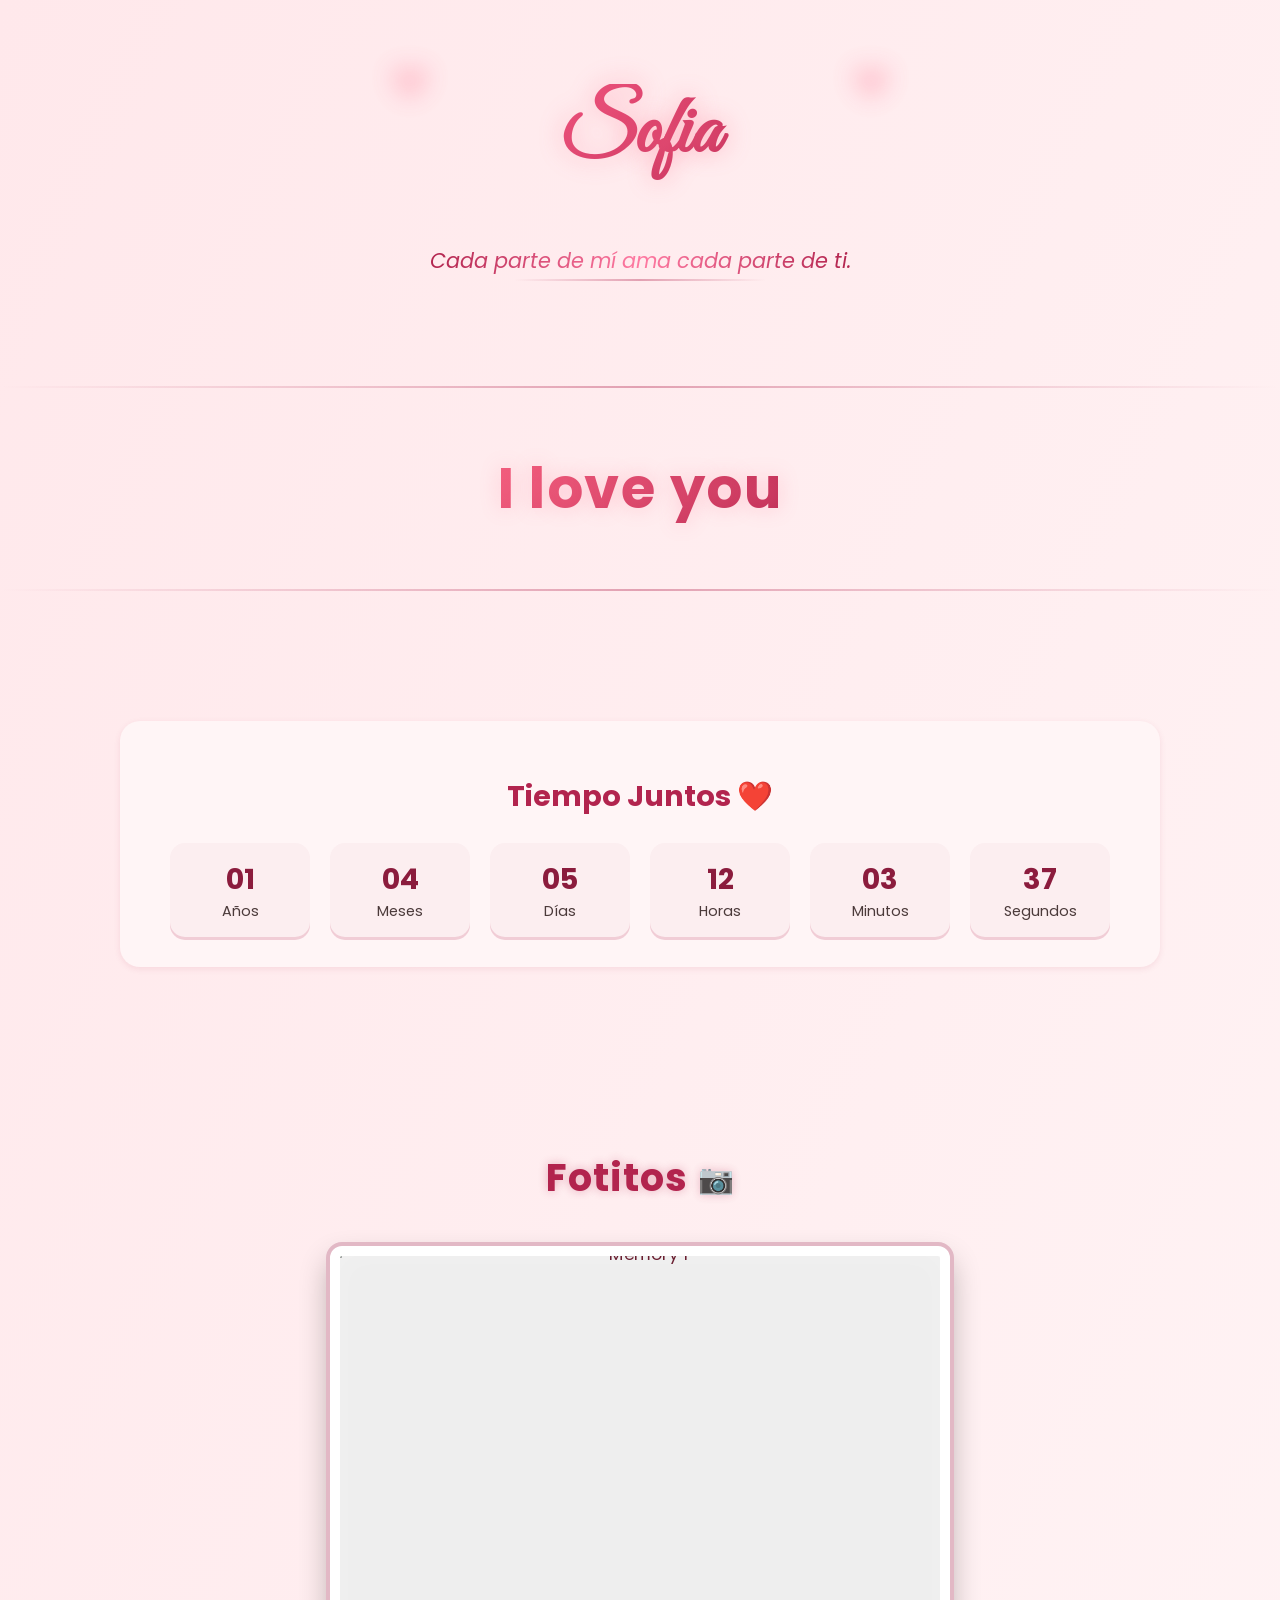
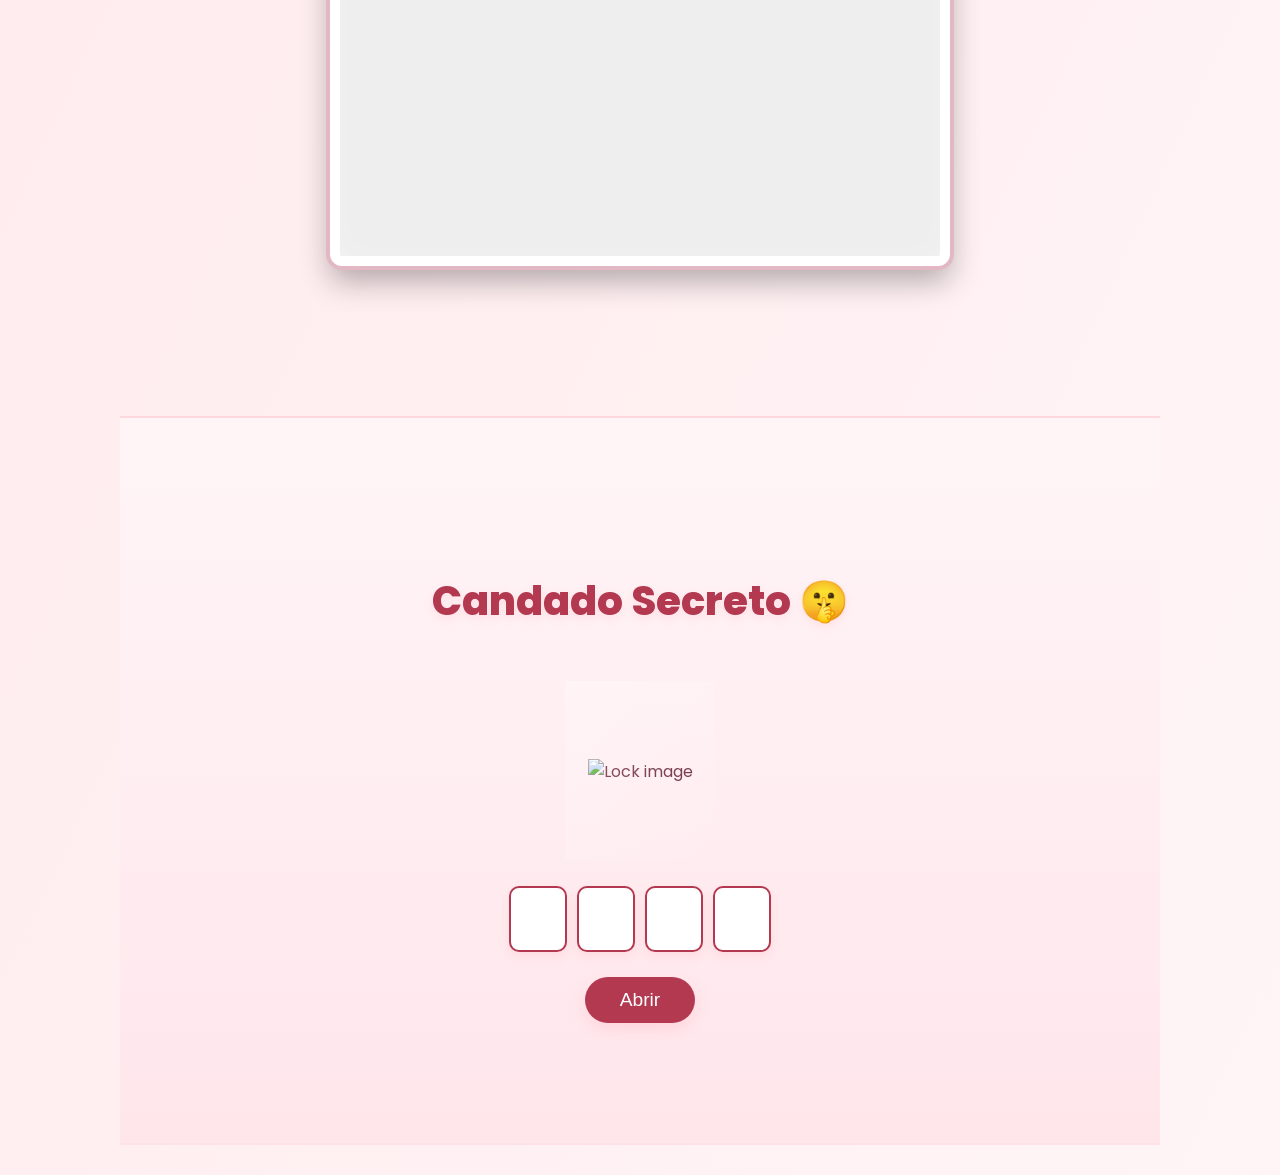
==== index.html @ d013a29e "Add files via upload" ====
<!DOCTYPE html>
<html lang="en">
<head>
  <meta charset="UTF-8" />
  <meta name="viewport" content="width=device-width, initial-scale=1.0" />
  <title>Para Mi Amor ❤️</title>
  <link rel="stylesheet" href="style.css" />
</head>
<body>
  <header>
    <h1 class="main-title">Sofia</h1>
    <p class="subtitle">Cada parte de mí ama cada parte de ti.</p>
	<section class="love-section">
		<h2 class="love-title" id="loveText">I love you</h2>
	  </section>
  </header>

  <main>
    <div class="time-container">
      <h2 class="time-title">Tiempo Juntos ❤️</h2>
      <div class="timer">
        <div class="time-box">
          <div id="years" class="time-value">--</div>
          <div class="time-label">Años</div>
        </div>
        <div class="time-box">
          <div id="months" class="time-value">--</div>
          <div class="time-label">Meses</div>
        </div>
        <div class="time-box">
          <div id="days" class="time-value">--</div>
          <div class="time-label">Días</div>
        </div>
        <div class="time-box">
          <div id="hours" class="time-value">--</div>
          <div class="time-label">Horas</div>
        </div>
        <div class="time-box">
          <div id="minutes" class="time-value">--</div>
          <div class="time-label">Minutos</div>
        </div>
        <div class="time-box">
          <div id="seconds" class="time-value">--</div>
          <div class="time-label">Segundos</div>
        </div>
      </div>
    </div>

	<section class="memories">
		<h2>Fotitos</h2>
		<div class="memory-frame">
		  <img src="assets/1.jpeg" alt="Memory 1" class="active">
		  <img src="assets/2.jpeg" alt="Memory 2">
		  <img src="assets/3.jpeg" alt="Memory 3">
		  <img src="assets/4.jpeg" alt="Memory 4">
		  <img src="assets/5.jpeg" alt="Memory 5">
		  <img src="assets/6.jpeg" alt="Memory 6">
		  <img src="assets/7.jpeg" alt="Memory 7">
		</div>
	  </section>	 
	  
	  <section class="lock-section">
		<h2 class="lock-title">Candado Secreto 🤫</h2>
		<div class="lock-container">
		  <div class="lock">
			<img src="assets/real-lock.png" alt="Lock image" class="lock-img">
		  </div>
		  <div class="lock-inputs">
			<input type="password" maxlength="1" class="digit">
			<input type="password" maxlength="1" class="digit">
			<input type="password" maxlength="1" class="digit">
			<input type="password" maxlength="1" class="digit">
		  </div>
		  <button class="unlock-btn">Abrir</button>
		</div>
	  </section>
		
  </main>


  <script src="script.js"></script>
</body>
</html>
---- style.css ----
@import url('https://fonts.googleapis.com/css2?family=Great+Vibes&family=Poppins:wght@400;600;700&display=swap');

body {
  font-family: 'Poppins', sans-serif;
  background: linear-gradient(to bottom right, #ffe8eb, #fff5f6);
  display: flex;
  flex-direction: column;
  align-items: center;
  justify-content: start;
  min-height: 100vh;
  margin: 0;
  padding: 30px 20px;
  color: #6b2737;
  overflow-x: hidden;
}

/* --- Header Section --- */
header {
  text-align: center;
  margin-bottom: 40px;
  position: relative;
}

.main-title {
  font-family: 'Great Vibes', cursive;
  font-size: 5rem;
  background: linear-gradient(135deg, #ff5f8a, #b2244e);
  -webkit-background-clip: text;
  -webkit-text-fill-color: transparent;
  text-shadow: 0 0 25px rgba(255, 105, 135, 0.4);
  animation: pulseGlow 3s infinite ease-in-out;
  position: relative;
}

@keyframes pulseGlow {
  0%, 100% {
    text-shadow: 0 0 25px rgba(255, 105, 135, 0.4);
    transform: scale(1);
  }
  50% {
    text-shadow: 0 0 45px rgba(255, 105, 135, 0.7);
    transform: scale(1.05);
  }
}

/* Floating hearts animation */
.main-title::before,
.main-title::after {
  content: "💖";
  position: absolute;
  font-size: 2rem;
  animation: floatHearts 4s infinite ease-in-out;
  opacity: 0.8;
}

.main-title::before {
  left: -40px;
  top: -20px;
  animation-delay: 0.5s;
}

.main-title::after {
  right: -40px;
  top: -20px;
  animation-delay: 1.5s;
}

@keyframes floatHearts {
  0% { transform: translateY(0) rotate(0deg); opacity: 1; }
  50% { transform: translateY(-10px) rotate(10deg); opacity: 0.8; }
  100% { transform: translateY(0) rotate(0deg); opacity: 1; }
}

.subtitle {
	font-size: 1.3rem;
	color: #82354e;
	font-style: italic;
	margin: 8px 0 15px;
	background: linear-gradient(90deg, #b2244e, #ff7aa2, #b2244e);
	-webkit-background-clip: text;
	-webkit-text-fill-color: transparent;
	position: relative;
	display: inline-block;
	padding-bottom: 5px;
  }
  
  .subtitle::after {
	content: "";
	position: absolute;
	left: 20%;
	right: 20%;
	bottom: 0;
	height: 2px;
	background: linear-gradient(90deg, transparent, #b2244e60, transparent);
	border-radius: 2px;
  }

  .love-section {
	text-align: center;
	margin: 150px 0 150px;
	position: relative;
  }
  
  .love-section::before,
  .love-section::after {
	content: "";
	position: absolute;
	left: 50%;
	transform: translateX(-50%);
	width: 100vw; /* full viewport width */
	height: 2px;
	background: linear-gradient(90deg, transparent, #b2244e60, transparent);
  }
  
  .love-section::before {
	top: -60px;
  }
  
  .love-section::after {
	bottom: -60px;
  }
  
  
  .love-title {
	font-size: 3.5rem;
	font-weight: 700;
	background: linear-gradient(135deg, #ff6a88, #b2244e);
	-webkit-background-clip: text;
	-webkit-text-fill-color: transparent;
	text-shadow: 0 0 20px rgba(255, 105, 135, 0.25);
	letter-spacing: 1.5px;
	transition: opacity 1s ease-in-out, transform 0.6s ease-in-out;
	margin: 0;
  }
  
  

/* --- Time Container --- */
.time-container {
  background: #fff5f6;
  border-radius: 20px;
  padding: 30px 50px;
  box-shadow: 0 2px 6px rgba(178, 36, 78, 0.1);
  text-align: center;
}

.time-title {
  color: #b2244e;
  margin-bottom: 25px;
  font-size: 1.8rem;
  display: flex;
  align-items: center;
  justify-content: center;
  gap: 8px;
}

.timer {
  display: flex;
  flex-wrap: wrap;
  justify-content: center;
  gap: 20px;
}

.time-box {
  background: #fceef0;
  border-radius: 15px;
  padding: 15px 25px;
  width: 90px;
  text-align: center;
  box-shadow: 0 3px 0 #b2244e30;
}

.time-value {
  font-size: 1.8rem;
  font-weight: 700;
  color: #8b1c3d;
}

.time-label {
  font-size: 0.9rem;
  color: #4b3a3a;
}

/* Memories */
.memories {
	text-align: center;
	margin: 150px auto;
	max-width: 800px;
	position: relative;
  }
  
  .memories h2 {
	font-size: 2.4rem;
	color: #b2244e;
	font-weight: 700;
	margin-bottom: 40px;
	letter-spacing: 1px;
	text-shadow: 0 0 10px #b2244e50;
	display: inline-flex;
	align-items: center;
	gap: 10px;
  }
  
  .memories h2::after {
	content: "📷";
	font-size: 1.8rem;
	opacity: 0.8;
	transform: translateY(2px);
  }
  
  /* Framed photo area */
  .memory-frame {
	position: relative;
	width: 600px;
	height: 600px;
	margin: 0 auto;
	border-radius: 12px;
	overflow: hidden;
	background: #eee;
	border: 10px solid #fff;
	box-shadow:
	  0 0 0 4px #e2b8c5,
	  0 15px 30px rgba(0,0,0,0.3),
	  inset 0 0 30px rgba(255, 255, 255, 0.2);
  }
  
  /* Vintage filter overlay */
  .memory-frame img {
	position: absolute;
	top: 50%;
	left: 50%;
	width: 100%;
	height: 100%;
	object-fit: cover;
	transform: translate(-50%, -50%) scale(1);
	opacity: 0;
	transition: opacity 2s ease, transform 10s ease;
	filter: contrast(1.05) brightness(0.95) saturate(1.1);
  }
  
  .memory-frame img.active {
	opacity: 1;
	transform: translate(-50%, -50%) scale(1.05);
  }
  
/* Lock Section */
.lock-section {
	text-align: center;
	padding: 120px 0;
	background: linear-gradient(180deg, #fff5f7 0%, #ffe6eb 100%);
	border-top: 2px solid rgba(255, 182, 193, 0.3);
	border-bottom: 2px solid rgba(255, 182, 193, 0.3);
	position: relative;
  }
  
  .lock-title {
	font-size: 2.5rem;
	color: #b33951;
	font-weight: 800;
	text-shadow: 0 3px 8px rgba(255, 182, 193, 0.3);
	margin-bottom: 50px;
  }
  
  /* Lock Container */
  .lock-container {
	display: flex;
	flex-direction: column;
	align-items: center;
	gap: 25px;
  }
  
  /* Lock body */
  .lock {
	position: relative;
	width: 150px;
	height: 180px;
	/* opcional: background de relleno mientras carga imagen */
	display: flex;
	justify-content: center;
	align-items: center;
  }
  
  .lock-img {
	max-width: 100%;
	max-height: 100%;
	object-fit: contain;
  }
  
  
  /* Metallic shine on lock */
  .lock::before {
	content: '';
	position: absolute;
	top: 0;
	left: 0;
	width: 100%;
	height: 100%;
	background: linear-gradient(135deg, rgba(255,255,255,0.3), transparent);
	z-index: 1;
  }
  
  /* Inner metallic center */
  .lock-inner {
	width: 80%;
	height: 60%;
	background: linear-gradient(180deg, #ffe4e9 0%, #ffccd4 100%);
	border-radius: 15px;
	display: flex;
	align-items: center;
	justify-content: center;
	box-shadow: inset 0 5px 10px rgba(0, 0, 0, 0.1);
	position: relative;
  }
  
  /* Keyhole (symbolic heart-style hole) */
  .lock-keyhole {
	width: 20px;
	height: 35px;
	background: #b33951;
	border-radius: 10px;
	position: relative;
  }
  
  .lock-keyhole::before {
	content: "";
	position: absolute;
	top: -12px;
	left: 50%;
	transform: translateX(-50%);
	width: 22px;
	height: 22px;
	background: #b33951;
	border-radius: 50%;
  }
  
  /* Inputs */
  .lock-inputs {
	display: flex;
	gap: 10px;
  }
  
  .digit {
	width: 50px;
	height: 60px;
	text-align: center;
	font-size: 1.8rem;
	border: 2px solid #b33951;
	border-radius: 10px;
	background: #fff;
	color: #b33951;
	box-shadow: 0 4px 10px rgba(255, 182, 193, 0.3);
	transition: 0.3s;
  }
  
  .digit:focus {
	outline: none;
	transform: scale(1.1);
	box-shadow: 0 4px 15px rgba(255, 182, 193, 0.6);
  }
  
  /* Button */
  .unlock-btn {
	background: #b33951;
	color: white;
	border: none;
	padding: 12px 35px;
	border-radius: 25px;
	font-size: 1.2rem;
	cursor: pointer;
	transition: all 0.3s ease;
	box-shadow: 0 6px 15px rgba(255, 182, 193, 0.4);
  }
  
  .unlock-btn:hover {
	background: #992f45;
	transform: translateY(-2px);
	box-shadow: 0 10px 20px rgba(255, 182, 193, 0.5);
  }
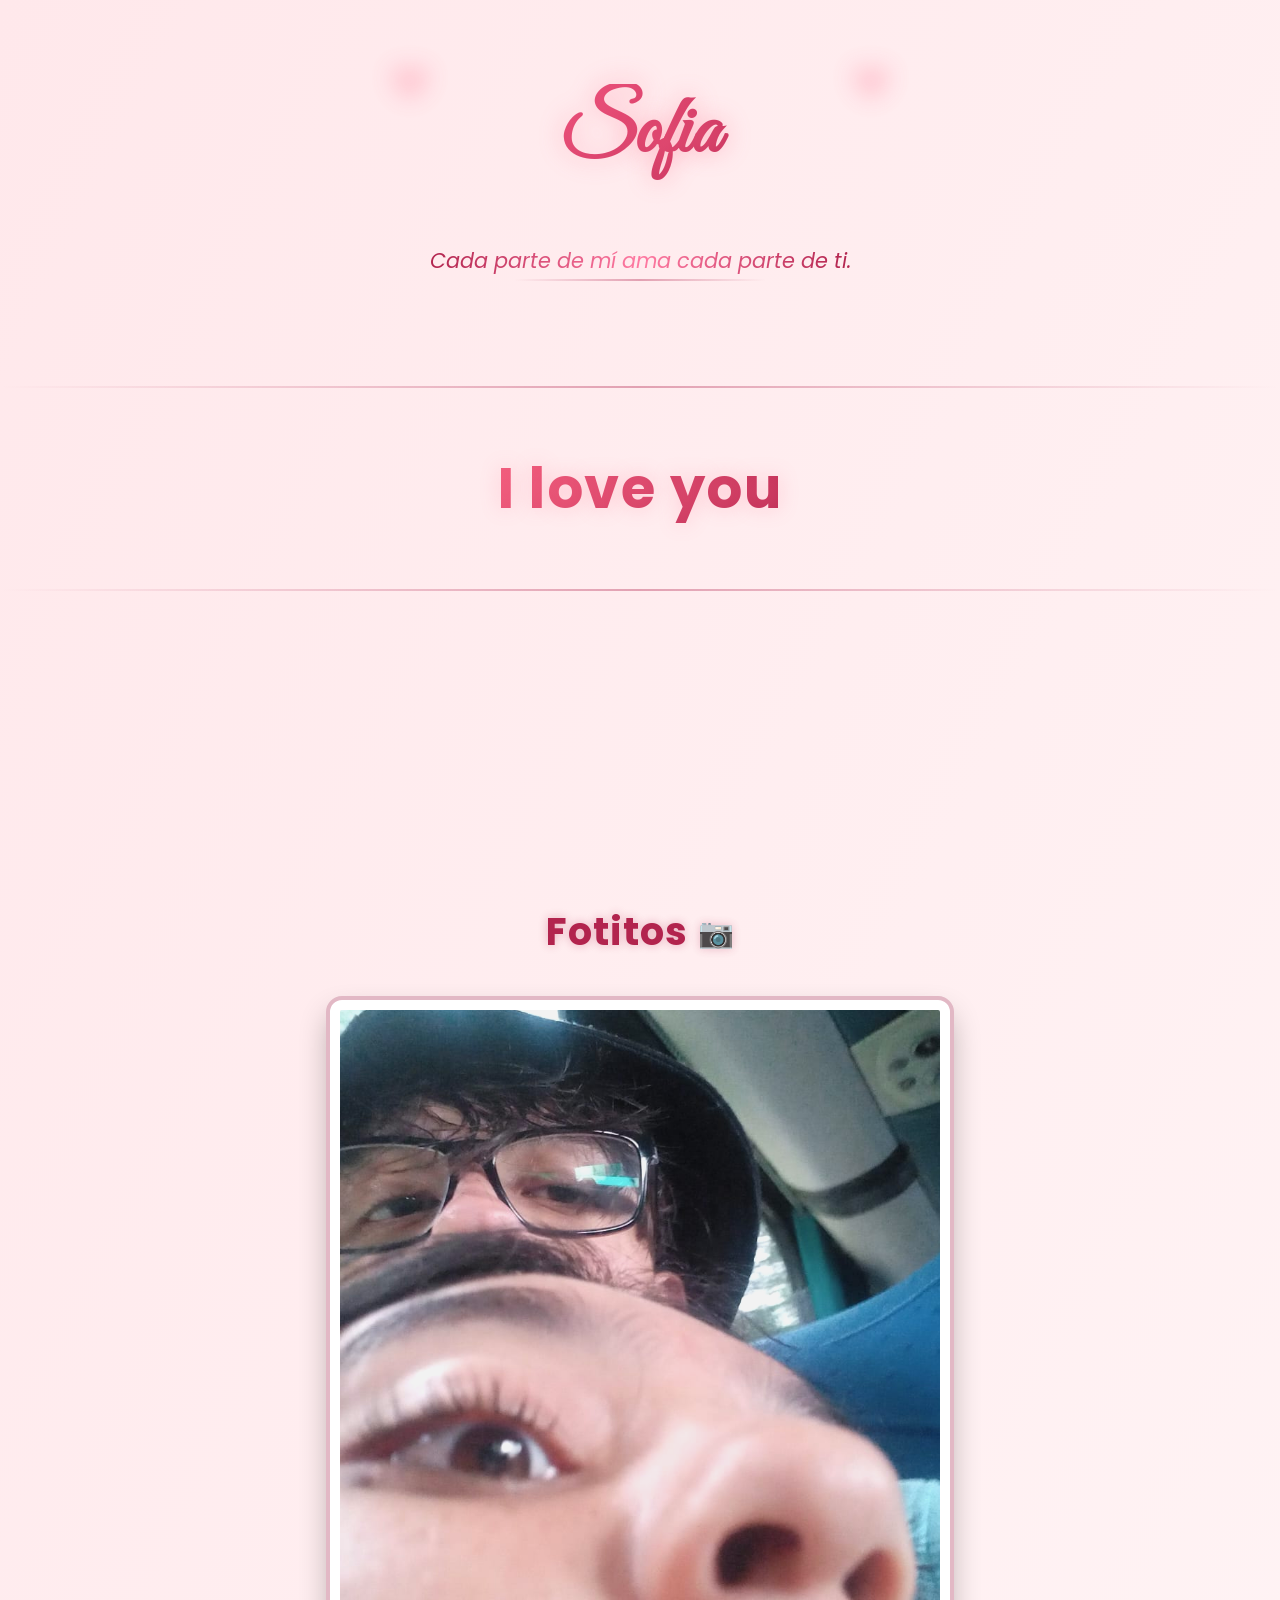
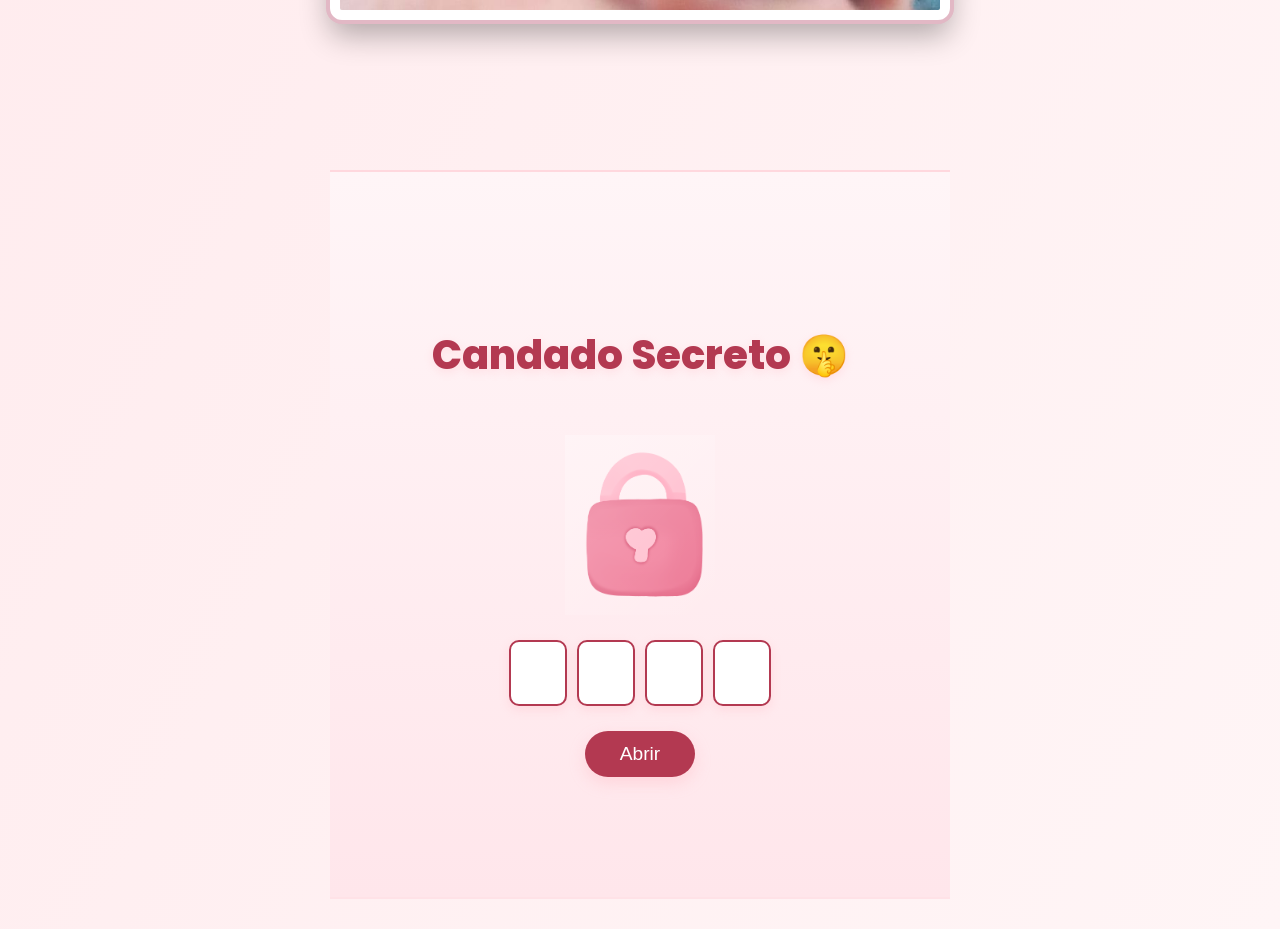
==== commit 580aeece: "Add files via upload" ====
--- a/index.html
+++ b/index.html
@@ -1,21 +1,25 @@
 <!DOCTYPE html>
-<html lang="en">
+<html lang="es">
+
 <head>
   <meta charset="UTF-8" />
   <meta name="viewport" content="width=device-width, initial-scale=1.0" />
-  <title>Para Mi Amor ❤️</title>
+  <title>Para Mi Amor</title>
+  <link rel="icon" href="assets/icon.ico">
   <link rel="stylesheet" href="style.css" />
 </head>
+
 <body>
   <header>
     <h1 class="main-title">Sofia</h1>
     <p class="subtitle">Cada parte de mí ama cada parte de ti.</p>
-	<section class="love-section">
-		<h2 class="love-title" id="loveText">I love you</h2>
-	  </section>
+    <section class="love-section">
+      <h2 class="love-title" id="loveText">I love you</h2>
+    </section>
   </header>
 
   <main>
+    <!--
     <div class="time-container">
       <h2 class="time-title">Tiempo Juntos ❤️</h2>
       <div class="timer">
@@ -46,38 +50,43 @@
       </div>
     </div>
 
-	<section class="memories">
-		<h2>Fotitos</h2>
-		<div class="memory-frame">
-		  <img src="assets/1.jpeg" alt="Memory 1" class="active">
-		  <img src="assets/2.jpeg" alt="Memory 2">
-		  <img src="assets/3.jpeg" alt="Memory 3">
-		  <img src="assets/4.jpeg" alt="Memory 4">
-		  <img src="assets/5.jpeg" alt="Memory 5">
-		  <img src="assets/6.jpeg" alt="Memory 6">
-		  <img src="assets/7.jpeg" alt="Memory 7">
-		</div>
-	  </section>	 
-	  
-	  <section class="lock-section">
-		<h2 class="lock-title">Candado Secreto 🤫</h2>
-		<div class="lock-container">
-		  <div class="lock">
-			<img src="assets/real-lock.png" alt="Lock image" class="lock-img">
-		  </div>
-		  <div class="lock-inputs">
-			<input type="password" maxlength="1" class="digit">
-			<input type="password" maxlength="1" class="digit">
-			<input type="password" maxlength="1" class="digit">
-			<input type="password" maxlength="1" class="digit">
-		  </div>
-		  <button class="unlock-btn">Abrir</button>
-		</div>
-	  </section>
-		
+-->
+
+    <section class="memories">
+      <h2>Fotitos</h2>
+      <div class="memory-frame">
+        <img src="assets/1.jpeg" alt="Memory 1" class="active">
+        <img src="assets/2.jpeg" alt="Memory 2">
+        <img src="assets/3.jpeg" alt="Memory 3">
+        <img src="assets/4.jpeg" alt="Memory 4">
+        <img src="assets/5.jpeg" alt="Memory 5">
+        <img src="assets/6.jpeg" alt="Memory 6">
+        <img src="assets/7.jpeg" alt="Memory 7">
+      </div>
+    </section>
+
+    <section class="lock-section">
+      <h2 class="lock-title">Candado Secreto 🤫</h2>
+      <div class="lock-container">
+        <div class="lock">
+          <img src="assets/real-lock.png" alt="Lock image" class="lock-img">
+        </div>
+
+        <div class="lock-inputs">
+          <input type="password" maxlength="1" class="digit">
+          <input type="password" maxlength="1" class="digit">
+          <input type="password" maxlength="1" class="digit">
+          <input type="password" maxlength="1" class="digit">
+        </div>
+        <button class="unlock-btn">Abrir</button>
+      </div>
+    </section>
   </main>
-
-
+  <div id="flash-circle"></div>
+  <audio id="unlock-sound" preload="auto">
+    <source src="assets/success-sound.mp3" type="audio/mpeg">
+  </audio>
   <script src="script.js"></script>
 </body>
-</html>
+
+</html>
--- a/style.css
+++ b/style.css
@@ -1,74 +1,88 @@
 @import url('https://fonts.googleapis.com/css2?family=Great+Vibes&family=Poppins:wght@400;600;700&display=swap');
 
 body {
-  font-family: 'Poppins', sans-serif;
-  background: linear-gradient(to bottom right, #ffe8eb, #fff5f6);
-  display: flex;
-  flex-direction: column;
-  align-items: center;
-  justify-content: start;
-  min-height: 100vh;
-  margin: 0;
-  padding: 30px 20px;
-  color: #6b2737;
-  overflow-x: hidden;
+	font-family: 'Poppins', sans-serif;
+	background: linear-gradient(to bottom right, #ffe8eb, #fff5f6);
+	display: flex;
+	flex-direction: column;
+	align-items: center;
+	justify-content: start;
+	min-height: 100vh;
+	margin: 0;
+	padding: 30px 20px;
+	color: #6b2737;
+	overflow-x: hidden;
 }
 
 /* --- Header Section --- */
 header {
-  text-align: center;
-  margin-bottom: 40px;
-  position: relative;
+	text-align: center;
+	margin-bottom: 40px;
+	position: relative;
 }
 
 .main-title {
-  font-family: 'Great Vibes', cursive;
-  font-size: 5rem;
-  background: linear-gradient(135deg, #ff5f8a, #b2244e);
-  -webkit-background-clip: text;
-  -webkit-text-fill-color: transparent;
-  text-shadow: 0 0 25px rgba(255, 105, 135, 0.4);
-  animation: pulseGlow 3s infinite ease-in-out;
-  position: relative;
+	font-family: 'Great Vibes', cursive;
+	font-size: 5rem;
+	background: linear-gradient(135deg, #ff5f8a, #b2244e);
+	-webkit-background-clip: text;
+	-webkit-text-fill-color: transparent;
+	text-shadow: 0 0 25px rgba(255, 105, 135, 0.4);
+	animation: pulseGlow 3s infinite ease-in-out;
+	position: relative;
 }
 
 @keyframes pulseGlow {
-  0%, 100% {
-    text-shadow: 0 0 25px rgba(255, 105, 135, 0.4);
-    transform: scale(1);
-  }
-  50% {
-    text-shadow: 0 0 45px rgba(255, 105, 135, 0.7);
-    transform: scale(1.05);
-  }
+
+	0%,
+	100% {
+		text-shadow: 0 0 25px rgba(255, 105, 135, 0.4);
+		transform: scale(1);
+	}
+
+	50% {
+		text-shadow: 0 0 45px rgba(255, 105, 135, 0.7);
+		transform: scale(1.05);
+	}
 }
 
 /* Floating hearts animation */
 .main-title::before,
 .main-title::after {
-  content: "💖";
-  position: absolute;
-  font-size: 2rem;
-  animation: floatHearts 4s infinite ease-in-out;
-  opacity: 0.8;
+	content: "💖";
+	position: absolute;
+	font-size: 2rem;
+	animation: floatHearts 4s infinite ease-in-out;
+	opacity: 0.8;
 }
 
 .main-title::before {
-  left: -40px;
-  top: -20px;
-  animation-delay: 0.5s;
+	left: -40px;
+	top: -20px;
+	animation-delay: 0.5s;
 }
 
 .main-title::after {
-  right: -40px;
-  top: -20px;
-  animation-delay: 1.5s;
+	right: -40px;
+	top: -20px;
+	animation-delay: 1.5s;
 }
 
 @keyframes floatHearts {
-  0% { transform: translateY(0) rotate(0deg); opacity: 1; }
-  50% { transform: translateY(-10px) rotate(10deg); opacity: 0.8; }
-  100% { transform: translateY(0) rotate(0deg); opacity: 1; }
+	0% {
+		transform: translateY(0) rotate(0deg);
+		opacity: 1;
+	}
+
+	50% {
+		transform: translateY(-10px) rotate(10deg);
+		opacity: 0.8;
+	}
+
+	100% {
+		transform: translateY(0) rotate(0deg);
+		opacity: 1;
+	}
 }
 
 .subtitle {
@@ -82,9 +96,9 @@
 	position: relative;
 	display: inline-block;
 	padding-bottom: 5px;
-  }
-  
-  .subtitle::after {
+}
+
+.subtitle::after {
 	content: "";
 	position: absolute;
 	left: 20%;
@@ -93,35 +107,36 @@
 	height: 2px;
 	background: linear-gradient(90deg, transparent, #b2244e60, transparent);
 	border-radius: 2px;
-  }
-
-  .love-section {
+}
+
+.love-section {
 	text-align: center;
 	margin: 150px 0 150px;
 	position: relative;
-  }
-  
-  .love-section::before,
-  .love-section::after {
+}
+
+.love-section::before,
+.love-section::after {
 	content: "";
 	position: absolute;
 	left: 50%;
 	transform: translateX(-50%);
-	width: 100vw; /* full viewport width */
+	width: 100vw;
+	/* full viewport width */
 	height: 2px;
 	background: linear-gradient(90deg, transparent, #b2244e60, transparent);
-  }
-  
-  .love-section::before {
+}
+
+.love-section::before {
 	top: -60px;
-  }
-  
-  .love-section::after {
+}
+
+.love-section::after {
 	bottom: -60px;
-  }
-  
-  
-  .love-title {
+}
+
+
+.love-title {
 	font-size: 3.5rem;
 	font-weight: 700;
 	background: linear-gradient(135deg, #ff6a88, #b2244e);
@@ -131,54 +146,54 @@
 	letter-spacing: 1.5px;
 	transition: opacity 1s ease-in-out, transform 0.6s ease-in-out;
 	margin: 0;
-  }
-  
-  
+}
+
+
 
 /* --- Time Container --- */
 .time-container {
-  background: #fff5f6;
-  border-radius: 20px;
-  padding: 30px 50px;
-  box-shadow: 0 2px 6px rgba(178, 36, 78, 0.1);
-  text-align: center;
+	background: #fff5f6;
+	border-radius: 20px;
+	padding: 30px 50px;
+	box-shadow: 0 2px 6px rgba(178, 36, 78, 0.1);
+	text-align: center;
 }
 
 .time-title {
-  color: #b2244e;
-  margin-bottom: 25px;
-  font-size: 1.8rem;
-  display: flex;
-  align-items: center;
-  justify-content: center;
-  gap: 8px;
+	color: #b2244e;
+	margin-bottom: 25px;
+	font-size: 1.8rem;
+	display: flex;
+	align-items: center;
+	justify-content: center;
+	gap: 8px;
 }
 
 .timer {
-  display: flex;
-  flex-wrap: wrap;
-  justify-content: center;
-  gap: 20px;
+	display: flex;
+	flex-wrap: wrap;
+	justify-content: center;
+	gap: 20px;
 }
 
 .time-box {
-  background: #fceef0;
-  border-radius: 15px;
-  padding: 15px 25px;
-  width: 90px;
-  text-align: center;
-  box-shadow: 0 3px 0 #b2244e30;
+	background: #fceef0;
+	border-radius: 15px;
+	padding: 15px 25px;
+	width: 90px;
+	text-align: center;
+	box-shadow: 0 3px 0 #b2244e30;
 }
 
 .time-value {
-  font-size: 1.8rem;
-  font-weight: 700;
-  color: #8b1c3d;
+	font-size: 1.8rem;
+	font-weight: 700;
+	color: #8b1c3d;
 }
 
 .time-label {
-  font-size: 0.9rem;
-  color: #4b3a3a;
+	font-size: 0.9rem;
+	color: #4b3a3a;
 }
 
 /* Memories */
@@ -187,9 +202,9 @@
 	margin: 150px auto;
 	max-width: 800px;
 	position: relative;
-  }
-  
-  .memories h2 {
+}
+
+.memories h2 {
 	font-size: 2.4rem;
 	color: #b2244e;
 	font-weight: 700;
@@ -199,17 +214,17 @@
 	display: inline-flex;
 	align-items: center;
 	gap: 10px;
-  }
-  
-  .memories h2::after {
+}
+
+.memories h2::after {
 	content: "📷";
 	font-size: 1.8rem;
 	opacity: 0.8;
 	transform: translateY(2px);
-  }
-  
-  /* Framed photo area */
-  .memory-frame {
+}
+
+/* Framed photo area */
+.memory-frame {
 	position: relative;
 	width: 600px;
 	height: 600px;
@@ -219,13 +234,13 @@
 	background: #eee;
 	border: 10px solid #fff;
 	box-shadow:
-	  0 0 0 4px #e2b8c5,
-	  0 15px 30px rgba(0,0,0,0.3),
-	  inset 0 0 30px rgba(255, 255, 255, 0.2);
-  }
-  
-  /* Vintage filter overlay */
-  .memory-frame img {
+		0 0 0 4px #e2b8c5,
+		0 15px 30px rgba(0, 0, 0, 0.3),
+		inset 0 0 30px rgba(255, 255, 255, 0.2);
+}
+
+/* Vintage filter overlay */
+.memory-frame img {
 	position: absolute;
 	top: 50%;
 	left: 50%;
@@ -236,13 +251,13 @@
 	opacity: 0;
 	transition: opacity 2s ease, transform 10s ease;
 	filter: contrast(1.05) brightness(0.95) saturate(1.1);
-  }
-  
-  .memory-frame img.active {
+}
+
+.memory-frame img.active {
 	opacity: 1;
 	transform: translate(-50%, -50%) scale(1.05);
-  }
-  
+}
+
 /* Lock Section */
 .lock-section {
 	text-align: center;
@@ -251,26 +266,26 @@
 	border-top: 2px solid rgba(255, 182, 193, 0.3);
 	border-bottom: 2px solid rgba(255, 182, 193, 0.3);
 	position: relative;
-  }
-  
-  .lock-title {
+}
+
+.lock-title {
 	font-size: 2.5rem;
 	color: #b33951;
 	font-weight: 800;
 	text-shadow: 0 3px 8px rgba(255, 182, 193, 0.3);
 	margin-bottom: 50px;
-  }
-  
-  /* Lock Container */
-  .lock-container {
+}
+
+/* Lock Container */
+.lock-container {
 	display: flex;
 	flex-direction: column;
 	align-items: center;
 	gap: 25px;
-  }
-  
-  /* Lock body */
-  .lock {
+}
+
+/* Lock body */
+.lock {
 	position: relative;
 	width: 150px;
 	height: 180px;
@@ -278,29 +293,77 @@
 	display: flex;
 	justify-content: center;
 	align-items: center;
-  }
-  
-  .lock-img {
+	transition: transform 0.35s ease, box-shadow 0.35s ease;
+}
+
+.lock.glow-1 {
+	transform: scale(1.05);
+}
+
+.lock.glow-2 {
+	transform: scale(1.1);
+}
+
+.lock.glow-3 {
+	transform: scale(1.15);
+}
+
+.lock.glow-4 {
+	transform: scale(1.2);
+}
+
+.lock-img {
 	max-width: 100%;
 	max-height: 100%;
 	object-fit: contain;
-  }
-  
-  
-  /* Metallic shine on lock */
-  .lock::before {
+}
+
+@keyframes unlockShake {
+  0%   { transform: scale(1) rotate(0deg); }
+  15%  { transform: scale(1.1) rotate(-10deg); }
+  30%  { transform: scale(1.2) rotate(10deg); }
+  45%  { transform: scale(1.3) rotate(-10deg); }
+  60%  { transform: scale(1.4) rotate(10deg); }
+  75%  { transform: scale(1.5) rotate(-10deg); }
+  100% { transform: scale(1.6) rotate(0deg); }
+}
+
+.lock.open img {
+  animation: unlockShake 2s ease-in-out forwards;
+}
+
+#flash-circle {
+  position: fixed;
+  width: 0;
+  height: 0;
+  background: #ea899a;
+  border-radius: 50%;
+  z-index: 9999;
+  pointer-events: none;
+  transform: translate(-50%, -50%);
+  transition:
+    width 2.4s ease-in-out,
+    height 2.4s ease-in-out;
+}
+
+.hidden {
+  display: none;
+}
+
+/* Metallic shine on lock */
+.lock::before {
 	content: '';
 	position: absolute;
 	top: 0;
 	left: 0;
 	width: 100%;
 	height: 100%;
-	background: linear-gradient(135deg, rgba(255,255,255,0.3), transparent);
+	background: linear-gradient(135deg, rgba(255, 255, 255, 0.3), transparent);
 	z-index: 1;
-  }
-  
-  /* Inner metallic center */
-  .lock-inner {
+}
+
+/* Inner metallic center */
+.lock-inner {
 	width: 80%;
 	height: 60%;
 	background: linear-gradient(180deg, #ffe4e9 0%, #ffccd4 100%);
@@ -310,18 +373,18 @@
 	justify-content: center;
 	box-shadow: inset 0 5px 10px rgba(0, 0, 0, 0.1);
 	position: relative;
-  }
-  
-  /* Keyhole (symbolic heart-style hole) */
-  .lock-keyhole {
+}
+
+/* Keyhole (symbolic heart-style hole) */
+.lock-keyhole {
 	width: 20px;
 	height: 35px;
 	background: #b33951;
 	border-radius: 10px;
 	position: relative;
-  }
-  
-  .lock-keyhole::before {
+}
+
+.lock-keyhole::before {
 	content: "";
 	position: absolute;
 	top: -12px;
@@ -331,15 +394,15 @@
 	height: 22px;
 	background: #b33951;
 	border-radius: 50%;
-  }
-  
-  /* Inputs */
-  .lock-inputs {
+}
+
+/* Inputs */
+.lock-inputs {
 	display: flex;
 	gap: 10px;
-  }
-  
-  .digit {
+}
+
+.digit {
 	width: 50px;
 	height: 60px;
 	text-align: center;
@@ -350,16 +413,16 @@
 	color: #b33951;
 	box-shadow: 0 4px 10px rgba(255, 182, 193, 0.3);
 	transition: 0.3s;
-  }
-  
-  .digit:focus {
+}
+
+.digit:focus {
 	outline: none;
 	transform: scale(1.1);
 	box-shadow: 0 4px 15px rgba(255, 182, 193, 0.6);
-  }
-  
-  /* Button */
-  .unlock-btn {
+}
+
+/* Button */
+.unlock-btn {
 	background: #b33951;
 	color: white;
 	border: none;
@@ -369,11 +432,10 @@
 	cursor: pointer;
 	transition: all 0.3s ease;
 	box-shadow: 0 6px 15px rgba(255, 182, 193, 0.4);
-  }
-  
-  .unlock-btn:hover {
+}
+
+.unlock-btn:hover {
 	background: #992f45;
 	transform: translateY(-2px);
 	box-shadow: 0 10px 20px rgba(255, 182, 193, 0.5);
-  }
-  +}
